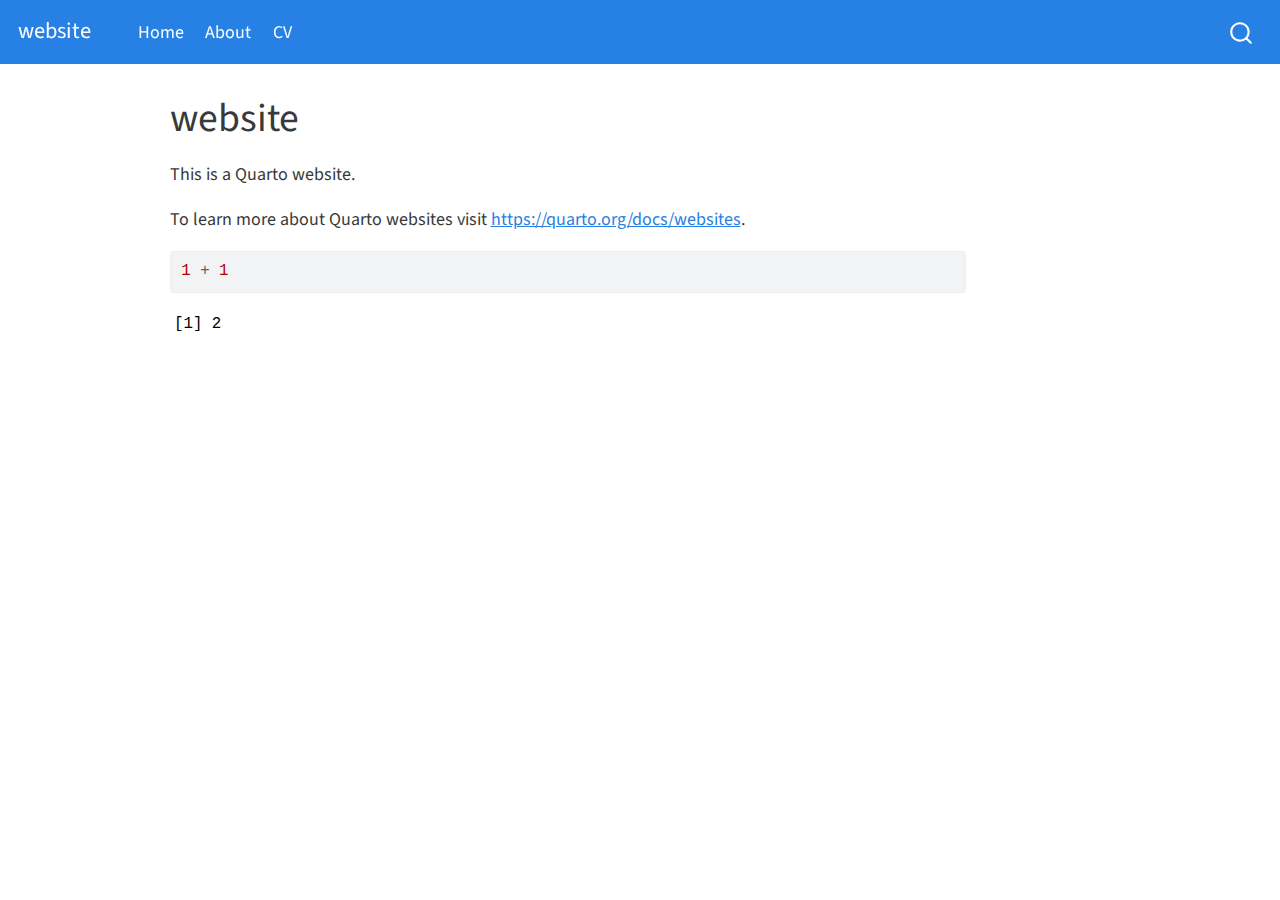
==== index.html @ 51243a73 "Add files via upload" ====
<!DOCTYPE html>
<html xmlns="http://www.w3.org/1999/xhtml" lang="en" xml:lang="en"><head>

<meta charset="utf-8">
<meta name="generator" content="quarto-1.1.189">

<meta name="viewport" content="width=device-width, initial-scale=1.0, user-scalable=yes">


<title>website</title>
<style>
code{white-space: pre-wrap;}
span.smallcaps{font-variant: small-caps;}
div.columns{display: flex; gap: min(4vw, 1.5em);}
div.column{flex: auto; overflow-x: auto;}
div.hanging-indent{margin-left: 1.5em; text-indent: -1.5em;}
ul.task-list{list-style: none;}
ul.task-list li input[type="checkbox"] {
  width: 0.8em;
  margin: 0 0.8em 0.2em -1.6em;
  vertical-align: middle;
}
pre > code.sourceCode { white-space: pre; position: relative; }
pre > code.sourceCode > span { display: inline-block; line-height: 1.25; }
pre > code.sourceCode > span:empty { height: 1.2em; }
.sourceCode { overflow: visible; }
code.sourceCode > span { color: inherit; text-decoration: inherit; }
div.sourceCode { margin: 1em 0; }
pre.sourceCode { margin: 0; }
@media screen {
div.sourceCode { overflow: auto; }
}
@media print {
pre > code.sourceCode { white-space: pre-wrap; }
pre > code.sourceCode > span { text-indent: -5em; padding-left: 5em; }
}
pre.numberSource code
  { counter-reset: source-line 0; }
pre.numberSource code > span
  { position: relative; left: -4em; counter-increment: source-line; }
pre.numberSource code > span > a:first-child::before
  { content: counter(source-line);
    position: relative; left: -1em; text-align: right; vertical-align: baseline;
    border: none; display: inline-block;
    -webkit-touch-callout: none; -webkit-user-select: none;
    -khtml-user-select: none; -moz-user-select: none;
    -ms-user-select: none; user-select: none;
    padding: 0 4px; width: 4em;
    color: #aaaaaa;
  }
pre.numberSource { margin-left: 3em; border-left: 1px solid #aaaaaa;  padding-left: 4px; }
div.sourceCode
  {   }
@media screen {
pre > code.sourceCode > span > a:first-child::before { text-decoration: underline; }
}
code span.al { color: #ff0000; font-weight: bold; } /* Alert */
code span.an { color: #60a0b0; font-weight: bold; font-style: italic; } /* Annotation */
code span.at { color: #7d9029; } /* Attribute */
code span.bn { color: #40a070; } /* BaseN */
code span.bu { color: #008000; } /* BuiltIn */
code span.cf { color: #007020; font-weight: bold; } /* ControlFlow */
code span.ch { color: #4070a0; } /* Char */
code span.cn { color: #880000; } /* Constant */
code span.co { color: #60a0b0; font-style: italic; } /* Comment */
code span.cv { color: #60a0b0; font-weight: bold; font-style: italic; } /* CommentVar */
code span.do { color: #ba2121; font-style: italic; } /* Documentation */
code span.dt { color: #902000; } /* DataType */
code span.dv { color: #40a070; } /* DecVal */
code span.er { color: #ff0000; font-weight: bold; } /* Error */
code span.ex { } /* Extension */
code span.fl { color: #40a070; } /* Float */
code span.fu { color: #06287e; } /* Function */
code span.im { color: #008000; font-weight: bold; } /* Import */
code span.in { color: #60a0b0; font-weight: bold; font-style: italic; } /* Information */
code span.kw { color: #007020; font-weight: bold; } /* Keyword */
code span.op { color: #666666; } /* Operator */
code span.ot { color: #007020; } /* Other */
code span.pp { color: #bc7a00; } /* Preprocessor */
code span.sc { color: #4070a0; } /* SpecialChar */
code span.ss { color: #bb6688; } /* SpecialString */
code span.st { color: #4070a0; } /* String */
code span.va { color: #19177c; } /* Variable */
code span.vs { color: #4070a0; } /* VerbatimString */
code span.wa { color: #60a0b0; font-weight: bold; font-style: italic; } /* Warning */
</style>


<script src="site_libs/quarto-nav/quarto-nav.js"></script>
<script src="site_libs/quarto-nav/headroom.min.js"></script>
<script src="site_libs/clipboard/clipboard.min.js"></script>
<script src="site_libs/quarto-search/autocomplete.umd.js"></script>
<script src="site_libs/quarto-search/fuse.min.js"></script>
<script src="site_libs/quarto-search/quarto-search.js"></script>
<meta name="quarto:offset" content="./">
<script src="site_libs/quarto-html/quarto.js"></script>
<script src="site_libs/quarto-html/popper.min.js"></script>
<script src="site_libs/quarto-html/tippy.umd.min.js"></script>
<script src="site_libs/quarto-html/anchor.min.js"></script>
<link href="site_libs/quarto-html/tippy.css" rel="stylesheet">
<link href="site_libs/quarto-html/quarto-syntax-highlighting.css" rel="stylesheet" id="quarto-text-highlighting-styles">
<script src="site_libs/bootstrap/bootstrap.min.js"></script>
<link href="site_libs/bootstrap/bootstrap-icons.css" rel="stylesheet">
<link href="site_libs/bootstrap/bootstrap.min.css" rel="stylesheet" id="quarto-bootstrap" data-mode="light">
<script id="quarto-search-options" type="application/json">{
  "location": "navbar",
  "copy-button": false,
  "collapse-after": 3,
  "panel-placement": "end",
  "type": "overlay",
  "limit": 20,
  "language": {
    "search-no-results-text": "No results",
    "search-matching-documents-text": "matching documents",
    "search-copy-link-title": "Copy link to search",
    "search-hide-matches-text": "Hide additional matches",
    "search-more-match-text": "more match in this document",
    "search-more-matches-text": "more matches in this document",
    "search-clear-button-title": "Clear",
    "search-detached-cancel-button-title": "Cancel",
    "search-submit-button-title": "Submit"
  }
}</script>


<link rel="stylesheet" href="styles.css">
</head>

<body class="nav-fixed">

<div id="quarto-search-results"></div>
  <header id="quarto-header" class="headroom fixed-top">
    <nav class="navbar navbar-expand-lg navbar-dark ">
      <div class="navbar-container container-fluid">
      <div class="navbar-brand-container">
    <a class="navbar-brand" href="./index.html">
    <span class="navbar-title">website</span>
    </a>
  </div>
          <button class="navbar-toggler" type="button" data-bs-toggle="collapse" data-bs-target="#navbarCollapse" aria-controls="navbarCollapse" aria-expanded="false" aria-label="Toggle navigation" onclick="if (window.quartoToggleHeadroom) { window.quartoToggleHeadroom(); }">
  <span class="navbar-toggler-icon"></span>
</button>
          <div class="collapse navbar-collapse" id="navbarCollapse">
            <ul class="navbar-nav navbar-nav-scroll me-auto">
  <li class="nav-item">
    <a class="nav-link active" href="./index.html" aria-current="page">Home</a>
  </li>  
  <li class="nav-item">
    <a class="nav-link" href="./about.html">About</a>
  </li>  
  <li class="nav-item">
    <a class="nav-link" href="./about.html">CV</a>
  </li>  
</ul>
              <div id="quarto-search" class="" title="Search"></div>
          </div> <!-- /navcollapse -->
      </div> <!-- /container-fluid -->
    </nav>
</header>
<!-- content -->
<div id="quarto-content" class="quarto-container page-columns page-rows-contents page-layout-article page-navbar">
<!-- sidebar -->
<!-- margin-sidebar -->
    <div id="quarto-margin-sidebar" class="sidebar margin-sidebar">
        
    </div>
<!-- main -->
<main class="content" id="quarto-document-content">

<header id="title-block-header" class="quarto-title-block default">
<div class="quarto-title">
<h1 class="title">website</h1>
</div>



<div class="quarto-title-meta">

    
    
  </div>
  

</header>

<p>This is a Quarto website.</p>
<p>To learn more about Quarto websites visit <a href="https://quarto.org/docs/websites" class="uri">https://quarto.org/docs/websites</a>.</p>
<div class="cell">
<div class="sourceCode cell-code" id="cb1"><pre class="sourceCode r code-with-copy"><code class="sourceCode r"><span id="cb1-1"><a href="#cb1-1" aria-hidden="true" tabindex="-1"></a><span class="dv">1</span> <span class="sc">+</span> <span class="dv">1</span></span></code><button title="Copy to Clipboard" class="code-copy-button"><i class="bi"></i></button></pre></div>
<div class="cell-output cell-output-stdout">
<pre><code>[1] 2</code></pre>
</div>
</div>



</main> <!-- /main -->
<script id="quarto-html-after-body" type="application/javascript">
window.document.addEventListener("DOMContentLoaded", function (event) {
  const toggleBodyColorMode = (bsSheetEl) => {
    const mode = bsSheetEl.getAttribute("data-mode");
    const bodyEl = window.document.querySelector("body");
    if (mode === "dark") {
      bodyEl.classList.add("quarto-dark");
      bodyEl.classList.remove("quarto-light");
    } else {
      bodyEl.classList.add("quarto-light");
      bodyEl.classList.remove("quarto-dark");
    }
  }
  const toggleBodyColorPrimary = () => {
    const bsSheetEl = window.document.querySelector("link#quarto-bootstrap");
    if (bsSheetEl) {
      toggleBodyColorMode(bsSheetEl);
    }
  }
  toggleBodyColorPrimary();  
  const icon = "";
  const anchorJS = new window.AnchorJS();
  anchorJS.options = {
    placement: 'right',
    icon: icon
  };
  anchorJS.add('.anchored');
  const clipboard = new window.ClipboardJS('.code-copy-button', {
    target: function(trigger) {
      return trigger.previousElementSibling;
    }
  });
  clipboard.on('success', function(e) {
    // button target
    const button = e.trigger;
    // don't keep focus
    button.blur();
    // flash "checked"
    button.classList.add('code-copy-button-checked');
    var currentTitle = button.getAttribute("title");
    button.setAttribute("title", "Copied!");
    setTimeout(function() {
      button.setAttribute("title", currentTitle);
      button.classList.remove('code-copy-button-checked');
    }, 1000);
    // clear code selection
    e.clearSelection();
  });
  function tippyHover(el, contentFn) {
    const config = {
      allowHTML: true,
      content: contentFn,
      maxWidth: 500,
      delay: 100,
      arrow: false,
      appendTo: function(el) {
          return el.parentElement;
      },
      interactive: true,
      interactiveBorder: 10,
      theme: 'quarto',
      placement: 'bottom-start'
    };
    window.tippy(el, config); 
  }
  const noterefs = window.document.querySelectorAll('a[role="doc-noteref"]');
  for (var i=0; i<noterefs.length; i++) {
    const ref = noterefs[i];
    tippyHover(ref, function() {
      // use id or data attribute instead here
      let href = ref.getAttribute('data-footnote-href') || ref.getAttribute('href');
      try { href = new URL(href).hash; } catch {}
      const id = href.replace(/^#\/?/, "");
      const note = window.document.getElementById(id);
      return note.innerHTML;
    });
  }
  var bibliorefs = window.document.querySelectorAll('a[role="doc-biblioref"]');
  for (var i=0; i<bibliorefs.length; i++) {
    const ref = bibliorefs[i];
    const cites = ref.parentNode.getAttribute('data-cites').split(' ');
    tippyHover(ref, function() {
      var popup = window.document.createElement('div');
      cites.forEach(function(cite) {
        var citeDiv = window.document.createElement('div');
        citeDiv.classList.add('hanging-indent');
        citeDiv.classList.add('csl-entry');
        var biblioDiv = window.document.getElementById('ref-' + cite);
        if (biblioDiv) {
          citeDiv.innerHTML = biblioDiv.innerHTML;
        }
        popup.appendChild(citeDiv);
      });
      return popup.innerHTML;
    });
  }
});
</script>
</div> <!-- /content -->



</body></html>
---- site_libs/quarto-html/tippy.css ----
.tippy-box[data-animation=fade][data-state=hidden]{opacity:0}[data-tippy-root]{max-width:calc(100vw - 10px)}.tippy-box{position:relative;background-color:#333;color:#fff;border-radius:4px;font-size:14px;line-height:1.4;white-space:normal;outline:0;transition-property:transform,visibility,opacity}.tippy-box[data-placement^=top]>.tippy-arrow{bottom:0}.tippy-box[data-placement^=top]>.tippy-arrow:before{bottom:-7px;left:0;border-width:8px 8px 0;border-top-color:initial;transform-origin:center top}.tippy-box[data-placement^=bottom]>.tippy-arrow{top:0}.tippy-box[data-placement^=bottom]>.tippy-arrow:before{top:-7px;left:0;border-width:0 8px 8px;border-bottom-color:initial;transform-origin:center bottom}.tippy-box[data-placement^=left]>.tippy-arrow{right:0}.tippy-box[data-placement^=left]>.tippy-arrow:before{border-width:8px 0 8px 8px;border-left-color:initial;right:-7px;transform-origin:center left}.tippy-box[data-placement^=right]>.tippy-arrow{left:0}.tippy-box[data-placement^=right]>.tippy-arrow:before{left:-7px;border-width:8px 8px 8px 0;border-right-color:initial;transform-origin:center right}.tippy-box[data-inertia][data-state=visible]{transition-timing-function:cubic-bezier(.54,1.5,.38,1.11)}.tippy-arrow{width:16px;height:16px;color:#333}.tippy-arrow:before{content:"";position:absolute;border-color:transparent;border-style:solid}.tippy-content{position:relative;padding:5px 9px;z-index:1}
---- site_libs/quarto-html/quarto-syntax-highlighting.css ----
/* quarto syntax highlight colors */
:root {
  --quarto-hl-ot-color: #003B4F;
  --quarto-hl-at-color: #657422;
  --quarto-hl-ss-color: #20794D;
  --quarto-hl-an-color: #5E5E5E;
  --quarto-hl-fu-color: #4758AB;
  --quarto-hl-st-color: #20794D;
  --quarto-hl-cf-color: #003B4F;
  --quarto-hl-op-color: #5E5E5E;
  --quarto-hl-er-color: #AD0000;
  --quarto-hl-bn-color: #AD0000;
  --quarto-hl-al-color: #AD0000;
  --quarto-hl-va-color: #111111;
  --quarto-hl-bu-color: inherit;
  --quarto-hl-ex-color: inherit;
  --quarto-hl-pp-color: #AD0000;
  --quarto-hl-in-color: #5E5E5E;
  --quarto-hl-vs-color: #20794D;
  --quarto-hl-wa-color: #5E5E5E;
  --quarto-hl-do-color: #5E5E5E;
  --quarto-hl-im-color: #00769E;
  --quarto-hl-ch-color: #20794D;
  --quarto-hl-dt-color: #AD0000;
  --quarto-hl-fl-color: #AD0000;
  --quarto-hl-co-color: #5E5E5E;
  --quarto-hl-cv-color: #5E5E5E;
  --quarto-hl-cn-color: #8f5902;
  --quarto-hl-sc-color: #5E5E5E;
  --quarto-hl-dv-color: #AD0000;
  --quarto-hl-kw-color: #003B4F;
}

/* other quarto variables */
:root {
  --quarto-font-monospace: SFMono-Regular, Menlo, Monaco, Consolas, "Liberation Mono", "Courier New", monospace;
}

pre > code.sourceCode > span {
  color: #003B4F;
}

code span {
  color: #003B4F;
}

code.sourceCode > span {
  color: #003B4F;
}

div.sourceCode,
div.sourceCode pre.sourceCode {
  color: #003B4F;
}

code span.ot {
  color: #003B4F;
}

code span.at {
  color: #657422;
}

code span.ss {
  color: #20794D;
}

code span.an {
  color: #5E5E5E;
}

code span.fu {
  color: #4758AB;
}

code span.st {
  color: #20794D;
}

code span.cf {
  color: #003B4F;
}

code span.op {
  color: #5E5E5E;
}

code span.er {
  color: #AD0000;
}

code span.bn {
  color: #AD0000;
}

code span.al {
  color: #AD0000;
}

code span.va {
  color: #111111;
}

code span.pp {
  color: #AD0000;
}

code span.in {
  color: #5E5E5E;
}

code span.vs {
  color: #20794D;
}

code span.wa {
  color: #5E5E5E;
  font-style: italic;
}

code span.do {
  color: #5E5E5E;
  font-style: italic;
}

code span.im {
  color: #00769E;
}

code span.ch {
  color: #20794D;
}

code span.dt {
  color: #AD0000;
}

code span.fl {
  color: #AD0000;
}

code span.co {
  color: #5E5E5E;
}

code span.cv {
  color: #5E5E5E;
  font-style: italic;
}

code span.cn {
  color: #8f5902;
}

code span.sc {
  color: #5E5E5E;
}

code span.dv {
  color: #AD0000;
}

code span.kw {
  color: #003B4F;
}

.prevent-inlining {
  content: "</";
}

/*# sourceMappingURL=debc5d5d77c3f9108843748ff7464032.css.map */
---- styles.css ----
/* css styles */
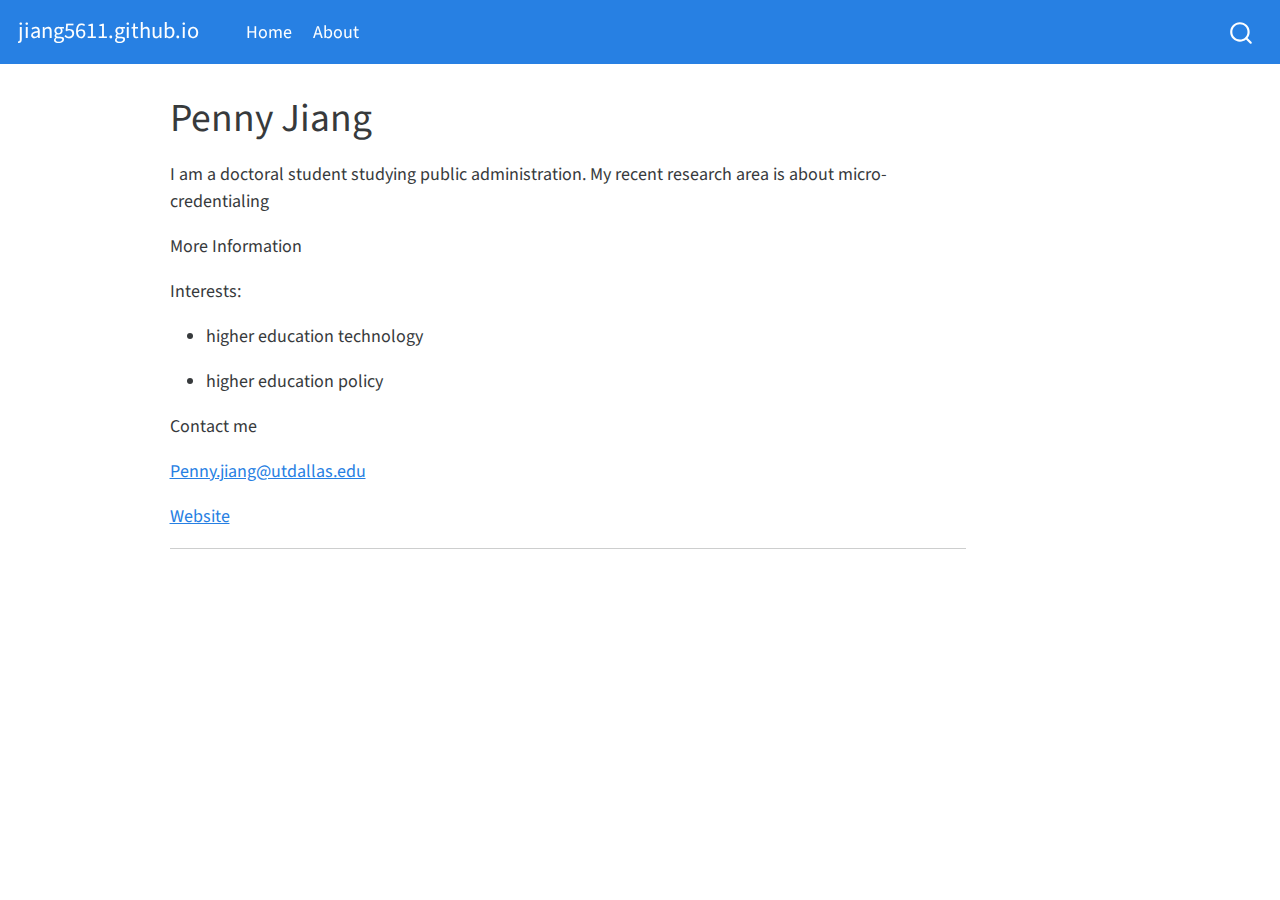
==== commit d448121c: "Add files via upload" ====
--- a/index.html
+++ b/index.html
@@ -7,7 +7,7 @@
 <meta name="viewport" content="width=device-width, initial-scale=1.0, user-scalable=yes">
 
 
-<title>website</title>
+<title>jiang5611.github.io - Penny Jiang</title>
 <style>
 code{white-space: pre-wrap;}
 span.smallcaps{font-variant: small-caps;}
@@ -20,69 +20,6 @@
   margin: 0 0.8em 0.2em -1.6em;
   vertical-align: middle;
 }
-pre > code.sourceCode { white-space: pre; position: relative; }
-pre > code.sourceCode > span { display: inline-block; line-height: 1.25; }
-pre > code.sourceCode > span:empty { height: 1.2em; }
-.sourceCode { overflow: visible; }
-code.sourceCode > span { color: inherit; text-decoration: inherit; }
-div.sourceCode { margin: 1em 0; }
-pre.sourceCode { margin: 0; }
-@media screen {
-div.sourceCode { overflow: auto; }
-}
-@media print {
-pre > code.sourceCode { white-space: pre-wrap; }
-pre > code.sourceCode > span { text-indent: -5em; padding-left: 5em; }
-}
-pre.numberSource code
-  { counter-reset: source-line 0; }
-pre.numberSource code > span
-  { position: relative; left: -4em; counter-increment: source-line; }
-pre.numberSource code > span > a:first-child::before
-  { content: counter(source-line);
-    position: relative; left: -1em; text-align: right; vertical-align: baseline;
-    border: none; display: inline-block;
-    -webkit-touch-callout: none; -webkit-user-select: none;
-    -khtml-user-select: none; -moz-user-select: none;
-    -ms-user-select: none; user-select: none;
-    padding: 0 4px; width: 4em;
-    color: #aaaaaa;
-  }
-pre.numberSource { margin-left: 3em; border-left: 1px solid #aaaaaa;  padding-left: 4px; }
-div.sourceCode
-  {   }
-@media screen {
-pre > code.sourceCode > span > a:first-child::before { text-decoration: underline; }
-}
-code span.al { color: #ff0000; font-weight: bold; } /* Alert */
-code span.an { color: #60a0b0; font-weight: bold; font-style: italic; } /* Annotation */
-code span.at { color: #7d9029; } /* Attribute */
-code span.bn { color: #40a070; } /* BaseN */
-code span.bu { color: #008000; } /* BuiltIn */
-code span.cf { color: #007020; font-weight: bold; } /* ControlFlow */
-code span.ch { color: #4070a0; } /* Char */
-code span.cn { color: #880000; } /* Constant */
-code span.co { color: #60a0b0; font-style: italic; } /* Comment */
-code span.cv { color: #60a0b0; font-weight: bold; font-style: italic; } /* CommentVar */
-code span.do { color: #ba2121; font-style: italic; } /* Documentation */
-code span.dt { color: #902000; } /* DataType */
-code span.dv { color: #40a070; } /* DecVal */
-code span.er { color: #ff0000; font-weight: bold; } /* Error */
-code span.ex { } /* Extension */
-code span.fl { color: #40a070; } /* Float */
-code span.fu { color: #06287e; } /* Function */
-code span.im { color: #008000; font-weight: bold; } /* Import */
-code span.in { color: #60a0b0; font-weight: bold; font-style: italic; } /* Information */
-code span.kw { color: #007020; font-weight: bold; } /* Keyword */
-code span.op { color: #666666; } /* Operator */
-code span.ot { color: #007020; } /* Other */
-code span.pp { color: #bc7a00; } /* Preprocessor */
-code span.sc { color: #4070a0; } /* SpecialChar */
-code span.ss { color: #bb6688; } /* SpecialString */
-code span.st { color: #4070a0; } /* String */
-code span.va { color: #19177c; } /* Variable */
-code span.vs { color: #4070a0; } /* VerbatimString */
-code span.wa { color: #60a0b0; font-weight: bold; font-style: italic; } /* Warning */
 </style>
 
 
@@ -134,7 +71,7 @@
       <div class="navbar-container container-fluid">
       <div class="navbar-brand-container">
     <a class="navbar-brand" href="./index.html">
-    <span class="navbar-title">website</span>
+    <span class="navbar-title">jiang5611.github.io</span>
     </a>
   </div>
           <button class="navbar-toggler" type="button" data-bs-toggle="collapse" data-bs-target="#navbarCollapse" aria-controls="navbarCollapse" aria-expanded="false" aria-label="Toggle navigation" onclick="if (window.quartoToggleHeadroom) { window.quartoToggleHeadroom(); }">
@@ -147,9 +84,6 @@
   </li>  
   <li class="nav-item">
     <a class="nav-link" href="./about.html">About</a>
-  </li>  
-  <li class="nav-item">
-    <a class="nav-link" href="./about.html">CV</a>
   </li>  
 </ul>
               <div id="quarto-search" class="" title="Search"></div>
@@ -169,7 +103,7 @@
 
 <header id="title-block-header" class="quarto-title-block default">
 <div class="quarto-title">
-<h1 class="title">website</h1>
+<h1 class="title">Penny Jiang</h1>
 </div>
 
 
@@ -183,14 +117,17 @@
 
 </header>
 
-<p>This is a Quarto website.</p>
-<p>To learn more about Quarto websites visit <a href="https://quarto.org/docs/websites" class="uri">https://quarto.org/docs/websites</a>.</p>
-<div class="cell">
-<div class="sourceCode cell-code" id="cb1"><pre class="sourceCode r code-with-copy"><code class="sourceCode r"><span id="cb1-1"><a href="#cb1-1" aria-hidden="true" tabindex="-1"></a><span class="dv">1</span> <span class="sc">+</span> <span class="dv">1</span></span></code><button title="Copy to Clipboard" class="code-copy-button"><i class="bi"></i></button></pre></div>
-<div class="cell-output cell-output-stdout">
-<pre><code>[1] 2</code></pre>
-</div>
-</div>
+<p>I am a doctoral student studying public administration. My recent research area is about micro-credentialing</p>
+<p>More Information</p>
+<p>Interests:</p>
+<ul>
+<li><p>higher education technology</p></li>
+<li><p>higher education policy</p></li>
+</ul>
+<p>Contact me</p>
+<p><a href="mailto:Penny.jiang@utdallas.edu">Penny.jiang@utdallas.edu</a></p>
+<p><a href="https://jiang5611.github.io">Website</a></p>
+<hr>
 
 
 
